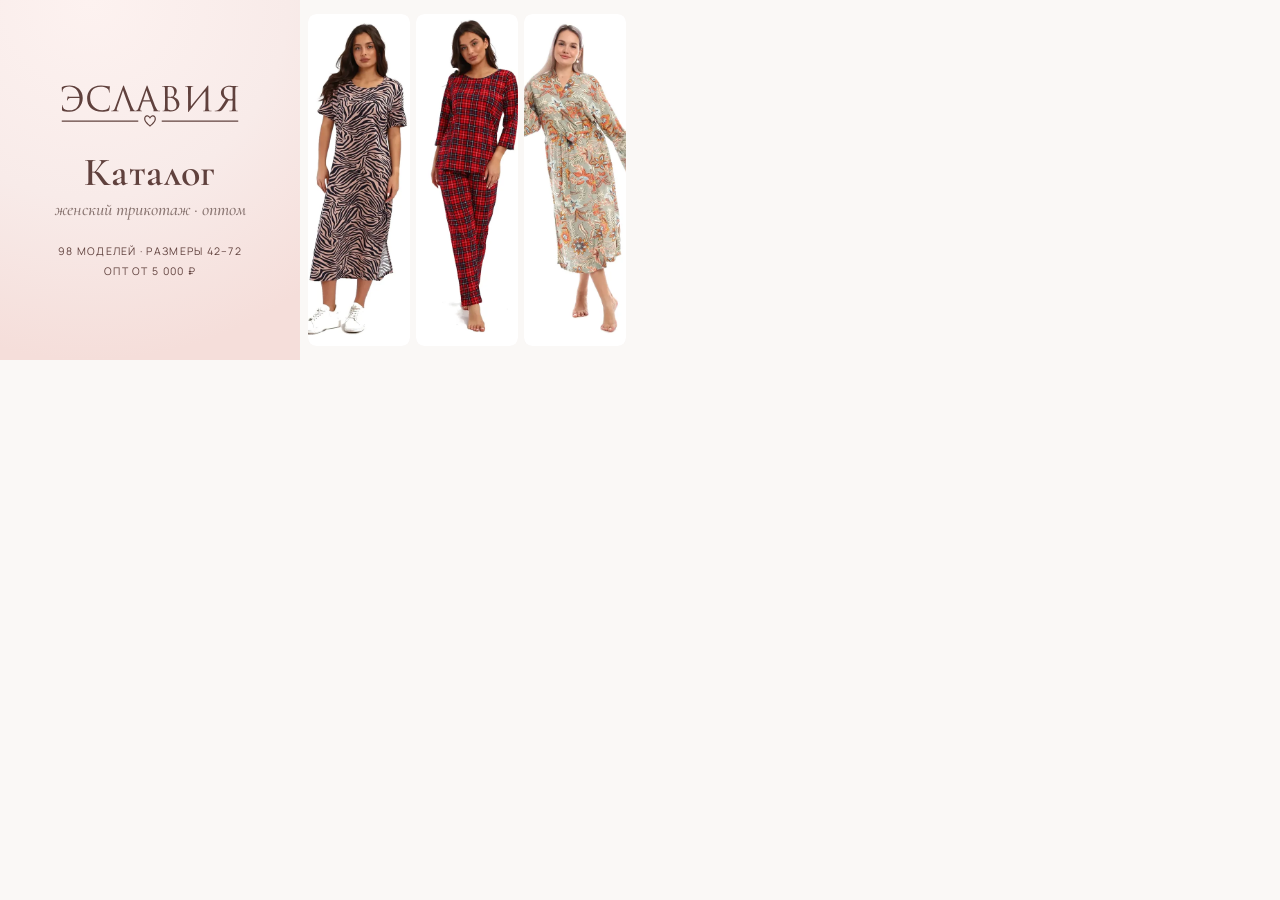
==== tools/cover.html @ d24b263d "Eslavia catalog Mini App: grid, filters, search, detail, order links" ====
<!doctype html><html lang="ru"><head><meta charset="utf-8">
<link rel="stylesheet" href="https://fonts.googleapis.com/css2?family=Cormorant+Garamond:ital,wght@0,500;0,600;1,500&family=Manrope:wght@500;600&display=swap">
<style>
html,body{margin:0;width:640px;height:360px;overflow:hidden}
body{display:flex;background:#faf8f6;font-family:Manrope,sans-serif;color:#3d2f2c}
.l{width:300px;display:flex;flex-direction:column;justify-content:center;align-items:center;text-align:center;
  background:radial-gradient(120% 100% at 30% 0%,#fdf2f0 0%,#f8ebe9 55%,#f5deda 100%)}
.logo{width:196px;height:56px;background:#60413d;-webkit-mask:url(../brand/logo.svg) center/contain no-repeat;mask:url(../brand/logo.svg) center/contain no-repeat}
h1{margin:18px 0 0;font:600 40px/1 "Cormorant Garamond",serif;color:#60413d;letter-spacing:.01em}
.t{margin:6px 0 0;font:italic 500 18px "Cormorant Garamond",serif;color:#8a7672}
.f{margin:22px 0 0;font-size:10.5px;letter-spacing:.12em;text-transform:uppercase;color:#60413d;line-height:1.9}
.r{flex:1;display:grid;grid-template-columns:repeat(3,1fr);gap:6px;padding:14px 14px 14px 8px}
.r div{border-radius:8px;overflow:hidden;background:#f5eeea}
.r img{width:100%;height:100%;object-fit:cover;object-position:50% 18%;display:block}
</style></head><body>
<div class="l"><div class="logo"></div><h1>Каталог</h1><p class="t">женский трикотаж · оптом</p>
<p class="f">98 моделей · размеры 42–72<br>опт от 5 000 ₽</p></div>
<div class="r"><div><img src="../img/m-126a/01-720.webp"></div><div><img src="../img/mtk-116k/01-720.webp"></div><div><img src="../img/k-301/01-720.webp"></div></div>
</body></html>
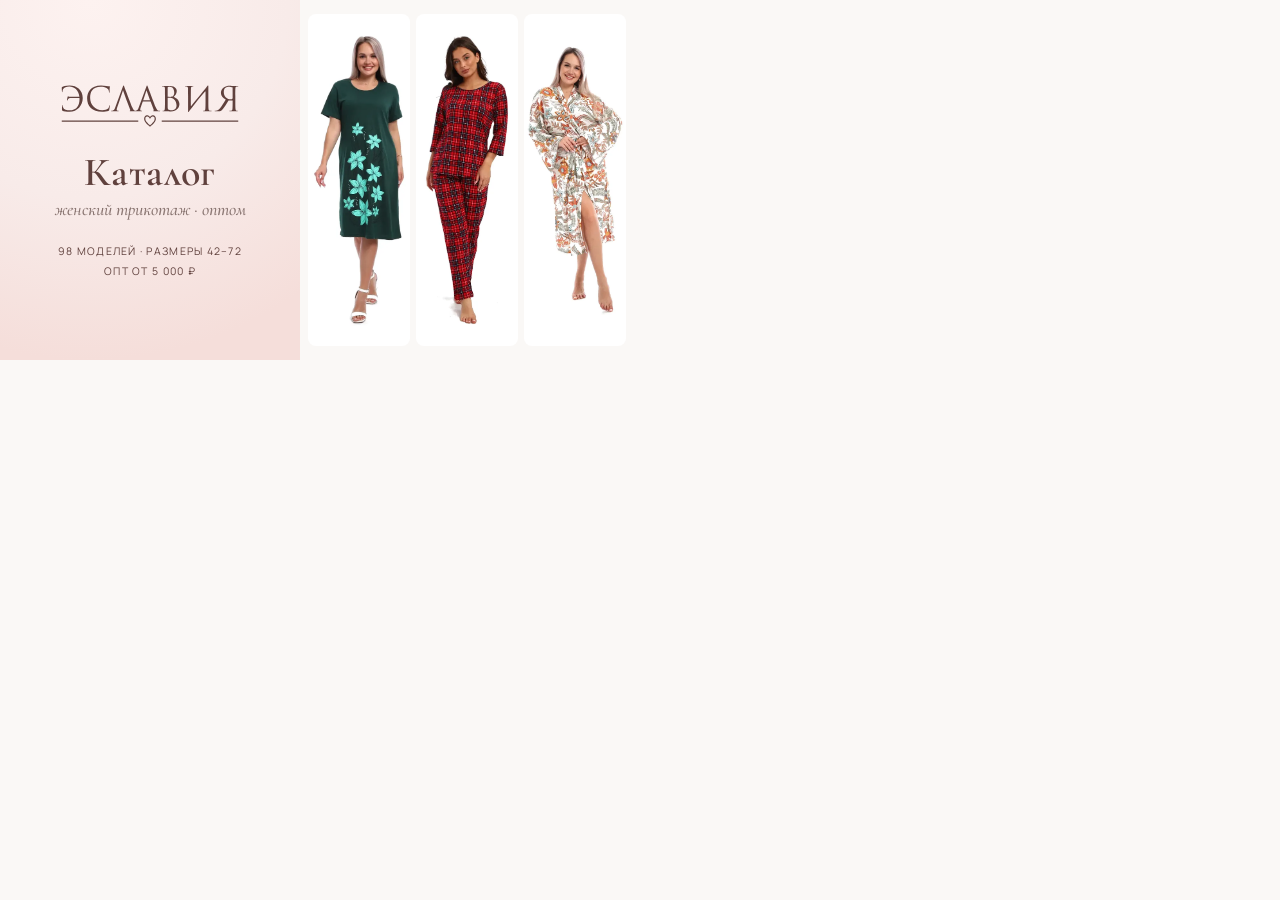
==== commit b58b3ff4: "Cover: full figures, no cropping" ====
--- a/tools/cover.html
+++ b/tools/cover.html
@@ -10,10 +10,10 @@
 .t{margin:6px 0 0;font:italic 500 18px "Cormorant Garamond",serif;color:#8a7672}
 .f{margin:22px 0 0;font-size:10.5px;letter-spacing:.12em;text-transform:uppercase;color:#60413d;line-height:1.9}
 .r{flex:1;display:grid;grid-template-columns:repeat(3,1fr);gap:6px;padding:14px 14px 14px 8px}
-.r div{border-radius:8px;overflow:hidden;background:#f5eeea}
-.r img{width:100%;height:100%;object-fit:cover;object-position:50% 18%;display:block}
+.r div{border-radius:8px;overflow:hidden;background:#fff;display:flex;align-items:center;justify-content:center}
+.r img{height:292px;width:auto;max-width:96%;object-fit:contain;display:block}
 </style></head><body>
 <div class="l"><div class="logo"></div><h1>Каталог</h1><p class="t">женский трикотаж · оптом</p>
 <p class="f">98 моделей · размеры 42–72<br>опт от 5 000 ₽</p></div>
-<div class="r"><div><img src="../img/m-126a/01-720.webp"></div><div><img src="../img/mtk-116k/01-720.webp"></div><div><img src="../img/k-301/01-720.webp"></div></div>
+<div class="r"><div><img src="cov/m-102.png"></div><div><img src="cov/mtk-116k.png"></div><div><img src="cov/k-302.png"></div></div>
 </body></html>
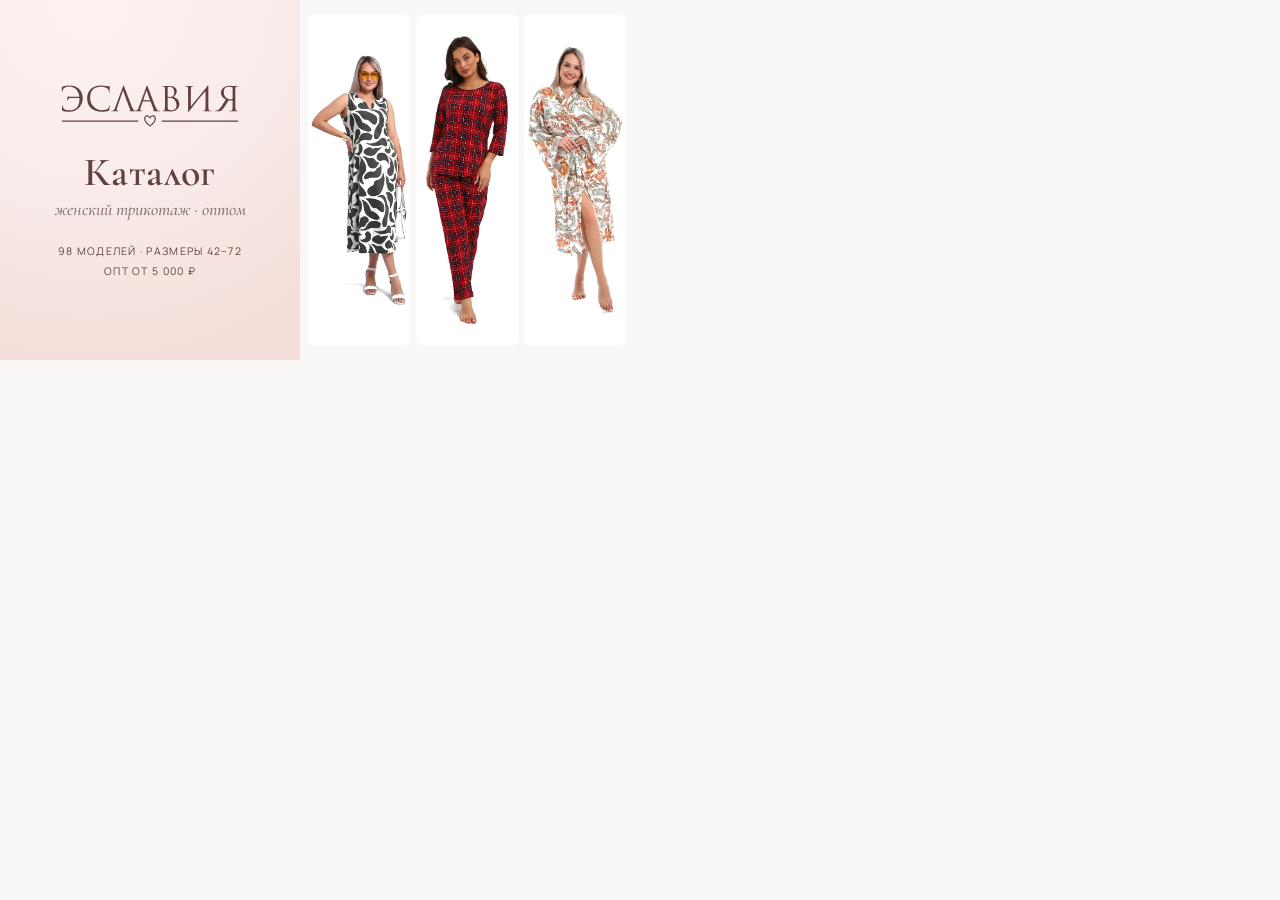
==== commit 23d05b88: "Cover: M-105H, MTK-116K, K-302" ====
--- a/tools/cover.html
+++ b/tools/cover.html
@@ -15,5 +15,5 @@
 </style></head><body>
 <div class="l"><div class="logo"></div><h1>Каталог</h1><p class="t">женский трикотаж · оптом</p>
 <p class="f">98 моделей · размеры 42–72<br>опт от 5 000 ₽</p></div>
-<div class="r"><div><img src="cov/m-102.png"></div><div><img src="cov/mtk-116k.png"></div><div><img src="cov/k-302.png"></div></div>
+<div class="r"><div><img src="cov/m-105h.png"></div><div><img src="cov/mtk-116k.png"></div><div><img src="cov/k-302.png"></div></div>
 </body></html>
